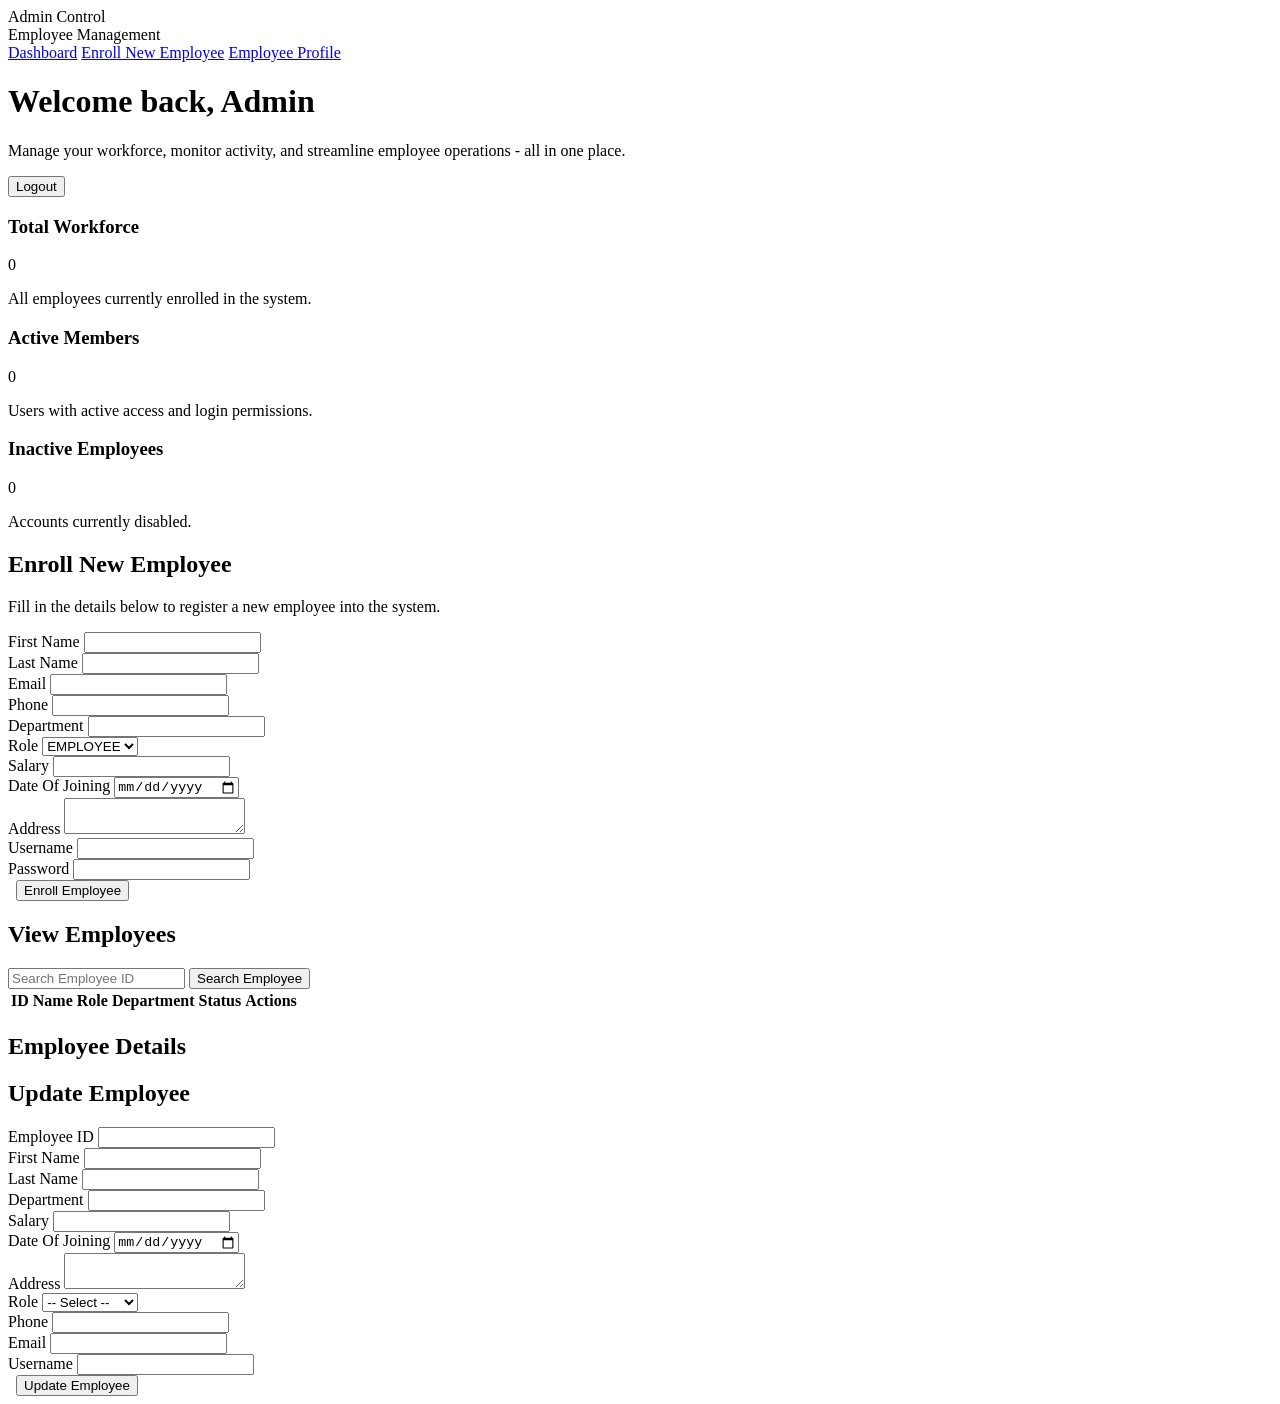
==== target/classes/static/pages/admin-dashboard.html @ 4255c718 "first commit" ====
﻿<!DOCTYPE html>
<html lang="en">
<head>
  <meta charset="UTF-8" />
  <meta name="viewport" content="width=device-width, initial-scale=1.0" />
  <title>Admin Dashboard</title>
  <link rel="stylesheet" href="/css/styles.css" />
</head>
<body>
  <div class="shell">
    <aside class="sidebar">
      <div class="brand">
        <span class="dot"></span>
        <div>
          <div class="title">Admin Control</div>
          <div class="subtitle">Employee Management</div>
        </div>
      </div>
      <nav class="nav">
        <a class="btn btn-orange" href="/pages/admin-dashboard.html">Dashboard</a>
        <a class="btn btn-orange" href="/pages/enroll-employee.html">Enroll New Employee</a>
        <a class="btn btn-orange" href="/pages/employee-profile.html">Employee Profile</a>
      </nav>
    </aside>

    <main class="content">
      <header class="topbar">
        <div>
          <h1>Welcome back, Admin</h1>
          <p>Manage your workforce, monitor activity, and streamline employee operations - all in one place.</p>
        </div>
        <div class="action-bar">
          <button class="btn btn-orange" id="logoutBtn">Logout</button>
          <span id="message" class="message"></span>
        </div>
      </header>

      <section class="grid">
        <div class="card">
          <h3>Total Workforce</h3>
          <div class="value" id="totalEmployees">0</div>
          <p class="muted">All employees currently enrolled in the system.</p>
        </div>
        <div class="card">
          <h3>Active Members</h3>
          <div class="value" id="activeEmployees">0</div>
          <p class="muted">Users with active access and login permissions.</p>
        </div>
        <div class="card">
          <h3>Inactive Employees</h3>
          <div class="value" id="inactiveEmployees">0</div>
          <p class="muted">Accounts currently disabled.</p>
        </div>
      </section>

      <section class="panel">
        <h2>Enroll New Employee</h2>
        <p>Fill in the details below to register a new employee into the system.</p>
        <form id="enrollForm" class="form-grid">
          <div class="field">
            <label>First Name</label>
            <input name="firstName" required />
          </div>
          <div class="field">
            <label>Last Name</label>
            <input name="lastName" required />
          </div>
          <div class="field">
            <label>Email</label>
            <input name="email" type="email" required />
          </div>
          <div class="field">
            <label>Phone</label>
            <input name="phone" required />
          </div>
          <div class="field">
            <label>Department</label>
            <input name="department" required />
          </div>
          <div class="field">
            <label>Role</label>
            <select name="role" required>
              <option value="ADMIN">ADMIN</option>
              <option value="EMPLOYEE" selected>EMPLOYEE</option>
            </select>
          </div>
          <div class="field">
            <label>Salary</label>
            <input name="salary" type="number" required />
          </div>
          <div class="field">
            <label>Date Of Joining</label>
            <input name="joiningDate" type="date" required />
          </div>
          <div class="field">
            <label>Address</label>
            <textarea name="address" rows="2" required></textarea>
          </div>
          <div class="field">
            <label>Username</label>
            <input name="username" required />
          </div>
          <div class="field">
            <label>Password</label>
            <input name="password" type="password" required />
          </div>
          <div class="field">
            <label>&nbsp;</label>
            <button class="btn btn-orange" type="submit">Enroll Employee</button>
          </div>
        </form>
      </section>

      <section class="panel">
        <div class="action-bar">
          <h2>View Employees</h2>
          <form id="searchForm" class="action-bar">
            <input id="searchId" placeholder="Search Employee ID" />
            <button class="btn btn-outline" type="submit">Search Employee</button>
          </form>
        </div>
        <table class="table">
          <thead>
            <tr>
              <th>ID</th>
              <th>Name</th>
              <th>Role</th>
              <th>Department</th>
              <th>Status</th>
              <th>Actions</th>
            </tr>
          </thead>
          <tbody id="employeesTableBody"></tbody>
        </table>
      </section>

      <section class="panel">
        <h2>Employee Details</h2>
        <div id="detailPanel" class="card"></div>
      </section>

      <section class="panel">
        <h2>Update Employee</h2>
        <form id="updateForm" class="form-grid">
          <div class="field">
            <label>Employee ID</label>
            <input name="id" required />
          </div>
          <div class="field">
            <label>First Name</label>
            <input name="firstName" required />
          </div>
          <div class="field">
            <label>Last Name</label>
            <input name="lastName" required />
          </div>
          <div class="field">
            <label>Department</label>
            <input name="department" required />
          </div>
          <div class="field">
            <label>Salary</label>
            <input name="salary" type="number" required />
          </div>
          <div class="field">
            <label>Date Of Joining</label>
            <input name="joiningDate" type="date" required />
          </div>
          <div class="field">
            <label>Address</label>
            <textarea name="address" rows="2" required></textarea>
          </div>
          <div class="field">
            <label>Role</label>
            <select name="role" required>
              <option value="">-- Select --</option>
              <option value="ADMIN">ADMIN</option>
              <option value="EMPLOYEE">EMPLOYEE</option>
            </select>
          </div>
          <div class="field">
            <label>Phone</label>
            <input name="phone" required />
          </div>
          <div class="field">
            <label>Email</label>
            <input name="email" type="email" required />
          </div>
          <div class="field">
            <label>Username</label>
            <input name="username" required />
          </div>
          <div class="field">
            <label>&nbsp;</label>
            <button class="btn btn-orange" type="submit">Update Employee</button>
          </div>
        </form>
      </section>
    </main>
  </div>

  <script type="module" src="/js/admin.js"></script>
</body>
</html>
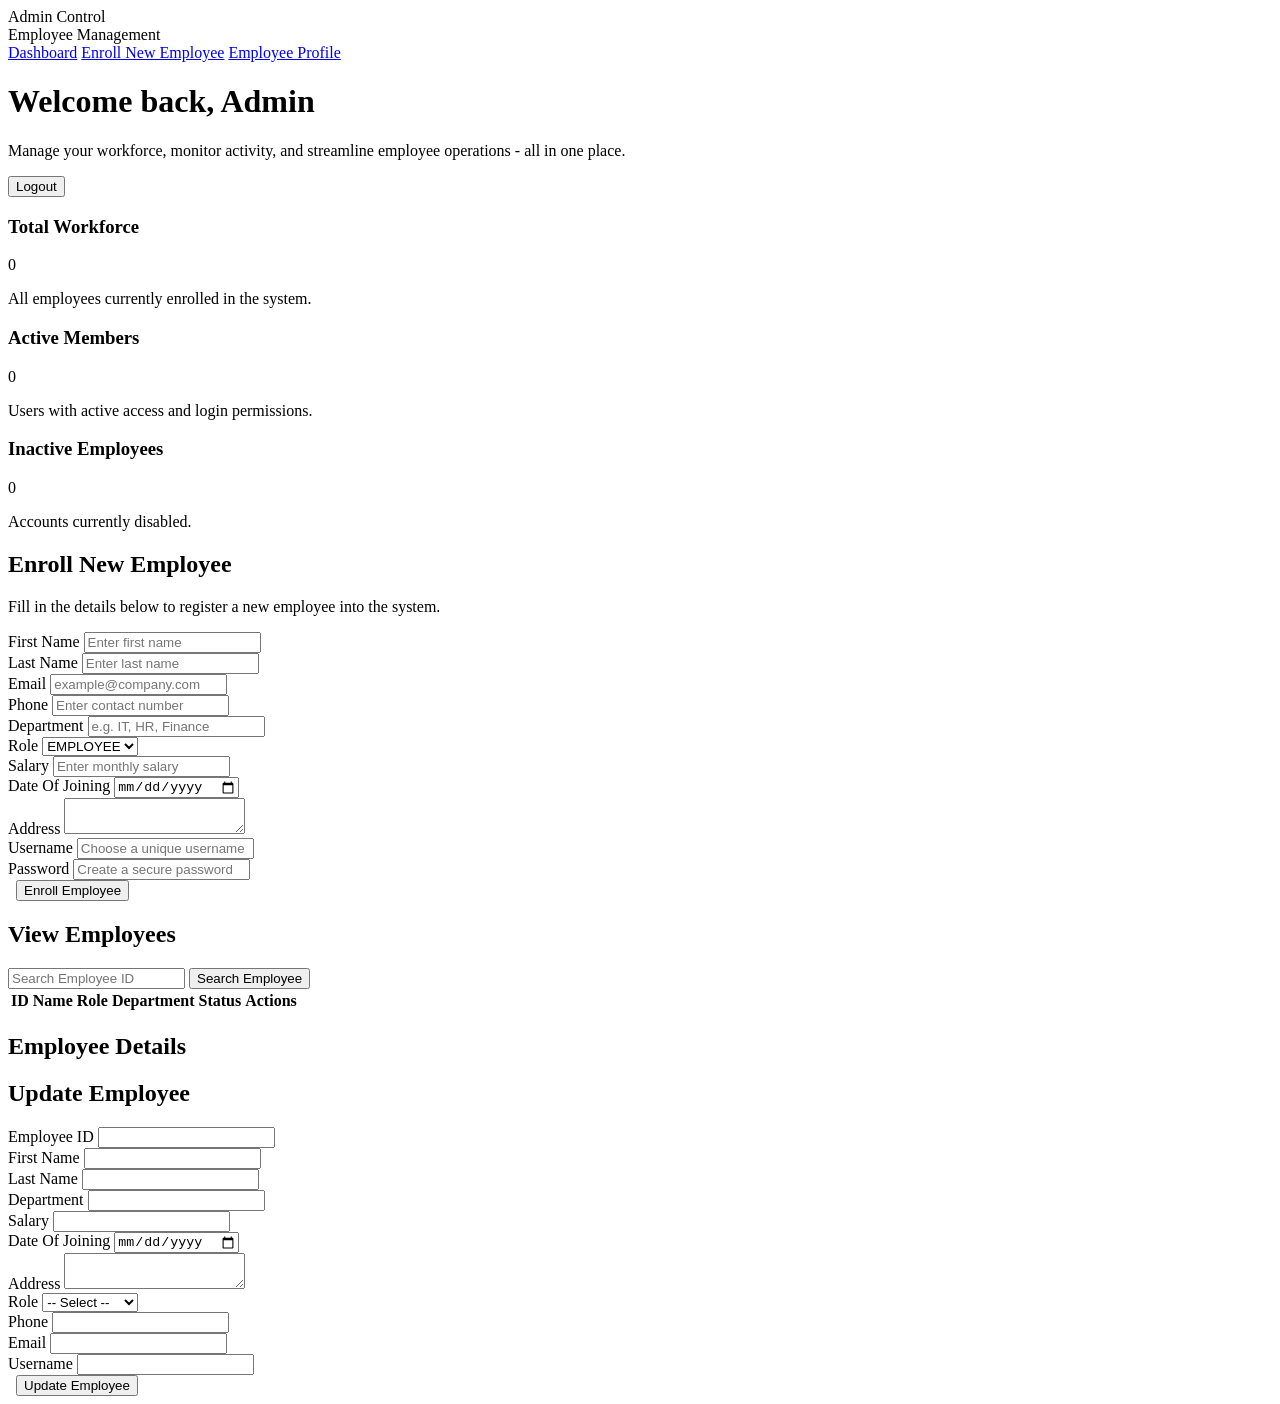
==== commit be961d3a: "Sync latest local updates" ====
--- a/target/classes/static/pages/admin-dashboard.html
+++ b/target/classes/static/pages/admin-dashboard.html
@@ -59,23 +59,23 @@
         <form id="enrollForm" class="form-grid">
           <div class="field">
             <label>First Name</label>
-            <input name="firstName" required />
+            <input name="firstName" placeholder="Enter first name" required />
           </div>
           <div class="field">
             <label>Last Name</label>
-            <input name="lastName" required />
+            <input name="lastName" placeholder="Enter last name" required />
           </div>
           <div class="field">
             <label>Email</label>
-            <input name="email" type="email" required />
+            <input name="email" type="email" placeholder="example@company.com" required />
           </div>
           <div class="field">
             <label>Phone</label>
-            <input name="phone" required />
+            <input name="phone" placeholder="Enter contact number" required />
           </div>
           <div class="field">
             <label>Department</label>
-            <input name="department" required />
+            <input name="department" placeholder="e.g. IT, HR, Finance" required />
           </div>
           <div class="field">
             <label>Role</label>
@@ -86,7 +86,7 @@
           </div>
           <div class="field">
             <label>Salary</label>
-            <input name="salary" type="number" required />
+            <input name="salary" type="number" placeholder="Enter monthly salary" required />
           </div>
           <div class="field">
             <label>Date Of Joining</label>
@@ -98,11 +98,11 @@
           </div>
           <div class="field">
             <label>Username</label>
-            <input name="username" required />
+            <input name="username" placeholder="Choose a unique username" required />
           </div>
           <div class="field">
             <label>Password</label>
-            <input name="password" type="password" required />
+            <input name="password" type="password" placeholder="Create a secure password" required />
           </div>
           <div class="field">
             <label>&nbsp;</label>
